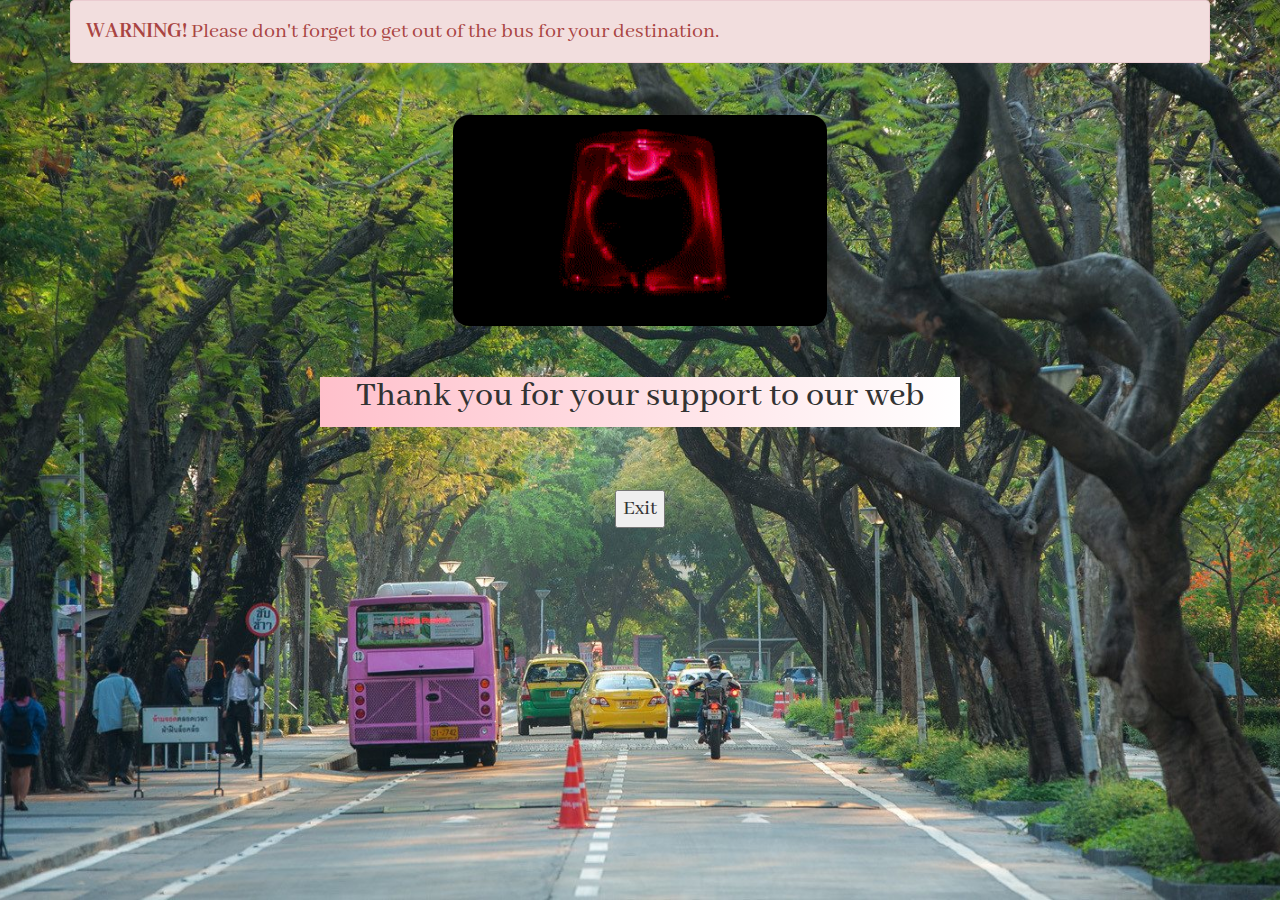
==== html/endScreen.html @ 155b1766 "modify folder" ====
<!DOCTYPE html>
<html lang="en">
        <title>W3.CSS</title>
        <meta name="viewport" content="width=device-width, initial-scale=1">
        <link rel="stylesheet" href="https://www.w3schools.com/w3css/4/w3.css">
<head>
    <title>Bootstrap Example</title>
    <meta charset="utf-8">
    <meta name="viewport" content="width=device-width, initial-scale=1">
    <link rel="stylesheet" href="https://maxcdn.bootstrapcdn.com/bootstrap/3.3.7/css/bootstrap.min.css">
    <script src="https://ajax.googleapis.com/ajax/libs/jquery/3.2.1/jquery.min.js"></script>
    <script src="https://maxcdn.bootstrapcdn.com/bootstrap/3.3.7/js/bootstrap.min.js"></script>
    <style>
        body,
        html {
            height: 100%;
            margin: 0;
        }

        .bg {
            /* The image used */
            background-image: url("../image/CU2.jpg");

            /* Full height */
            height: 100%;

            /* Center and scale the image nicely */
            background-position: center;
            background-repeat: no-repeat;
            background-size: cover;
        }
    </style>
    <style>
            #grad1 {
                width: 500px;
                height: 50px;
                background: pink; /* For browsers that do not support gradients */
                background: linear-gradient(to right,pink ,white);
            }
    </style>
    <style>
        h1{
            text-align: center;
        }
    </style>
    <link href='https://fonts.googleapis.com/css?family=Abhaya Libre' rel='stylesheet'>
    <style>
         body {
            font-family: 'Abhaya Libre';font-size: 22px;
         }
    </style>

</head>

<body>
    <div class="bg">

    <div class="container">
            <div class="alert alert-danger">
                <strong>WARNING!</strong> Please don't forget to get out of the bus for your destination.
            </div>
    </div>
    </br>
    <audio src="../image/Shopkeepers-bell.mp3" autoplay loop controls hidden></audio>
    <center><div class="w3-container">
            <img src="../image/siren.gif" class="w3-round-xlarge" alt="light_siren" style="width:30%">
    </div>
    </center>
    </br>
    <div id="grad1" style="width:50%;margin:0 auto;">
        <h1>Thank you for your support to our web</h1>
    </div>
    </br></br>
    <center><input type="button" onclick="location.href='firstScreen.html';" value="Exit" /></center>
    </div>

</body>

</html>
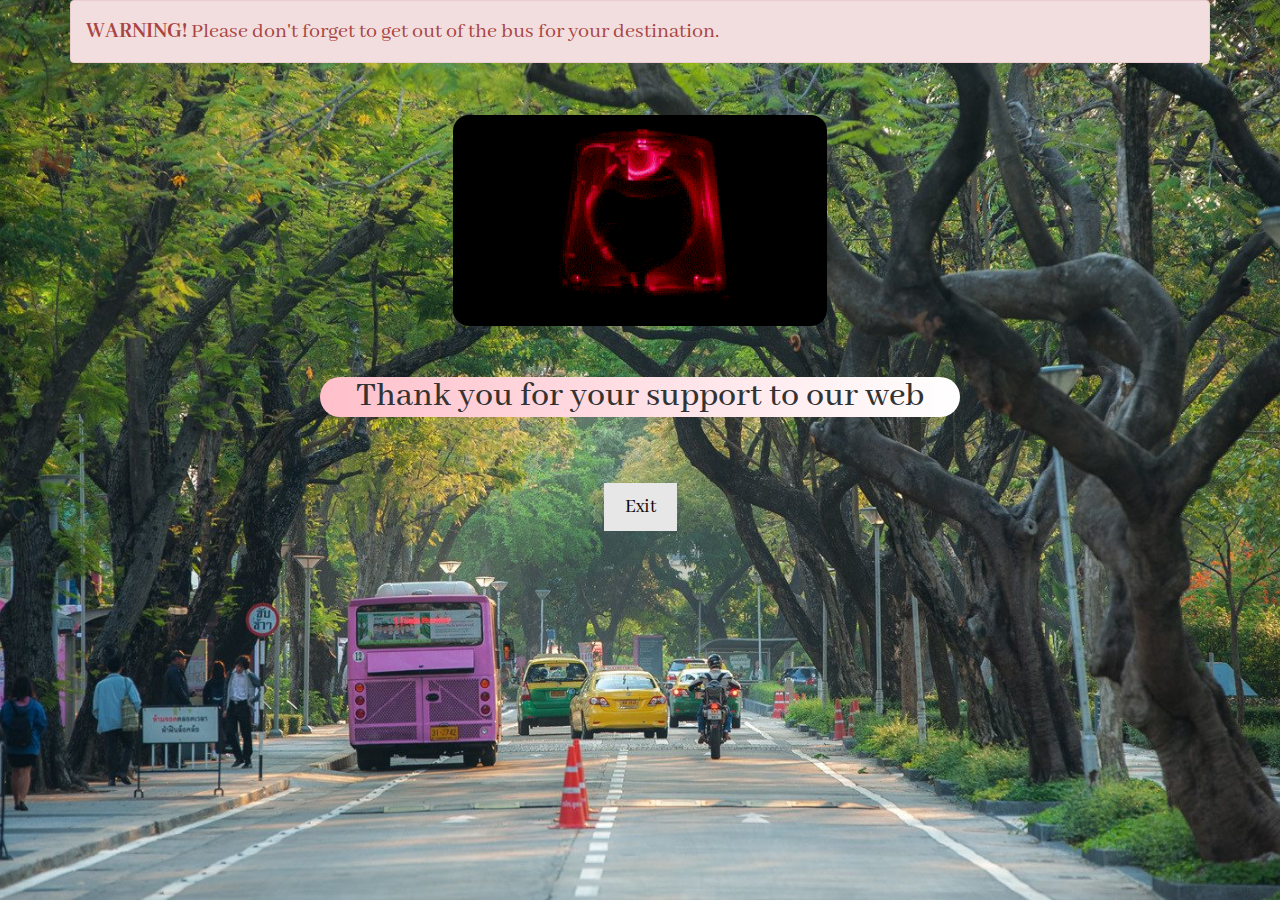
==== commit e527c6cf: "Major change in design" ====
--- a/html/endScreen.html
+++ b/html/endScreen.html
@@ -32,8 +32,9 @@
     </style>
     <style>
             #grad1 {
-                width: 500px;
-                height: 50px;
+                border-radius: 25px;
+                width: 400px;
+                height: 40px;
                 background: pink; /* For browsers that do not support gradients */
                 background: linear-gradient(to right,pink ,white);
             }
@@ -48,6 +49,20 @@
          body {
             font-family: 'Abhaya Libre';font-size: 22px;
          }
+    </style>
+    <style>
+        .button {
+                      background-color: #e7e7e7; color: black;
+                      border: none;
+                      color: rgb(14, 6, 6);
+                      padding: 10px 21px;
+                      text-align: center;
+                      text-decoration: none;
+                      display: inline-block;
+                      font-size: 20px;
+                      margin: 2.5px 1.25px;
+                      cursor: pointer;
+                    }
     </style>
 
 </head>
@@ -71,7 +86,7 @@
         <h1>Thank you for your support to our web</h1>
     </div>
     </br></br>
-    <center><input type="button" onclick="location.href='firstScreen.html';" value="Exit" /></center>
+    <center><input type="button" onclick="location.href='firstScreen.html';" value="Exit" class="button"/></center>
     </div>
 
 </body>
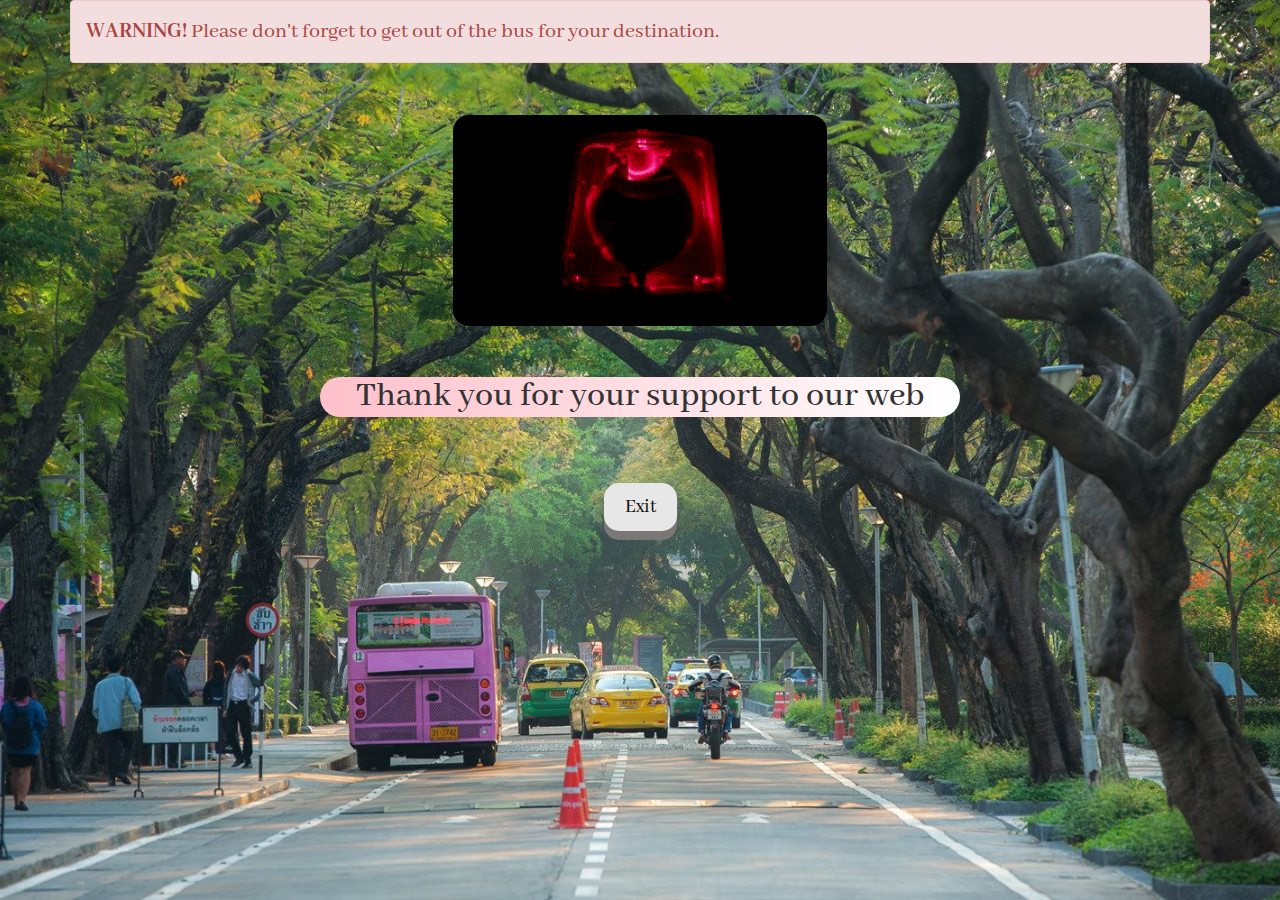
==== commit 61f8ceb5: "Final version" ====
--- a/html/endScreen.html
+++ b/html/endScreen.html
@@ -1,10 +1,10 @@
 <!DOCTYPE html>
 <html lang="en">
-        <title>W3.CSS</title>
         <meta name="viewport" content="width=device-width, initial-scale=1">
         <link rel="stylesheet" href="https://www.w3schools.com/w3css/4/w3.css">
 <head>
-    <title>Bootstrap Example</title>
+  <title>Alert!</title>
+
     <meta charset="utf-8">
     <meta name="viewport" content="width=device-width, initial-scale=1">
     <link rel="stylesheet" href="https://maxcdn.bootstrapcdn.com/bootstrap/3.3.7/css/bootstrap.min.css">
@@ -64,6 +64,44 @@
                       cursor: pointer;
                     }
     </style>
+    <style>
+        .button {
+          display: inline-block;
+          padding: 15px 25px;
+          font-size: 24px;
+          cursor: pointer;
+          text-align: center;
+          text-decoration: none;
+          outline: none;
+          color: #fff;
+          background-color: rgb(245, 161, 238);
+          border: none;
+          border-radius: 15px;
+          box-shadow: 0 9px rgb(124, 119, 119);
+        }
+
+        .button:hover {background-color: rgb(245, 161, 238)}
+
+        .button:active {
+          background-color:rgb(245, 161, 238);
+          box-shadow: 0 5px rgb(124, 119, 119);
+          transform: translateY(4px);
+        }
+    </style>
+    <style>
+      .button {
+                    background-color: #e7e7e7; color: black;
+                    border: none;
+                    color: rgb(14, 6, 6);
+                    padding: 10px 21px;
+                    text-align: center;
+                    text-decoration: none;
+                    display: inline-block;
+                    font-size: 20px;
+                    margin: 2.5px 1.25px;
+                    cursor: pointer;
+                  }
+  </style>  
 
 </head>
 
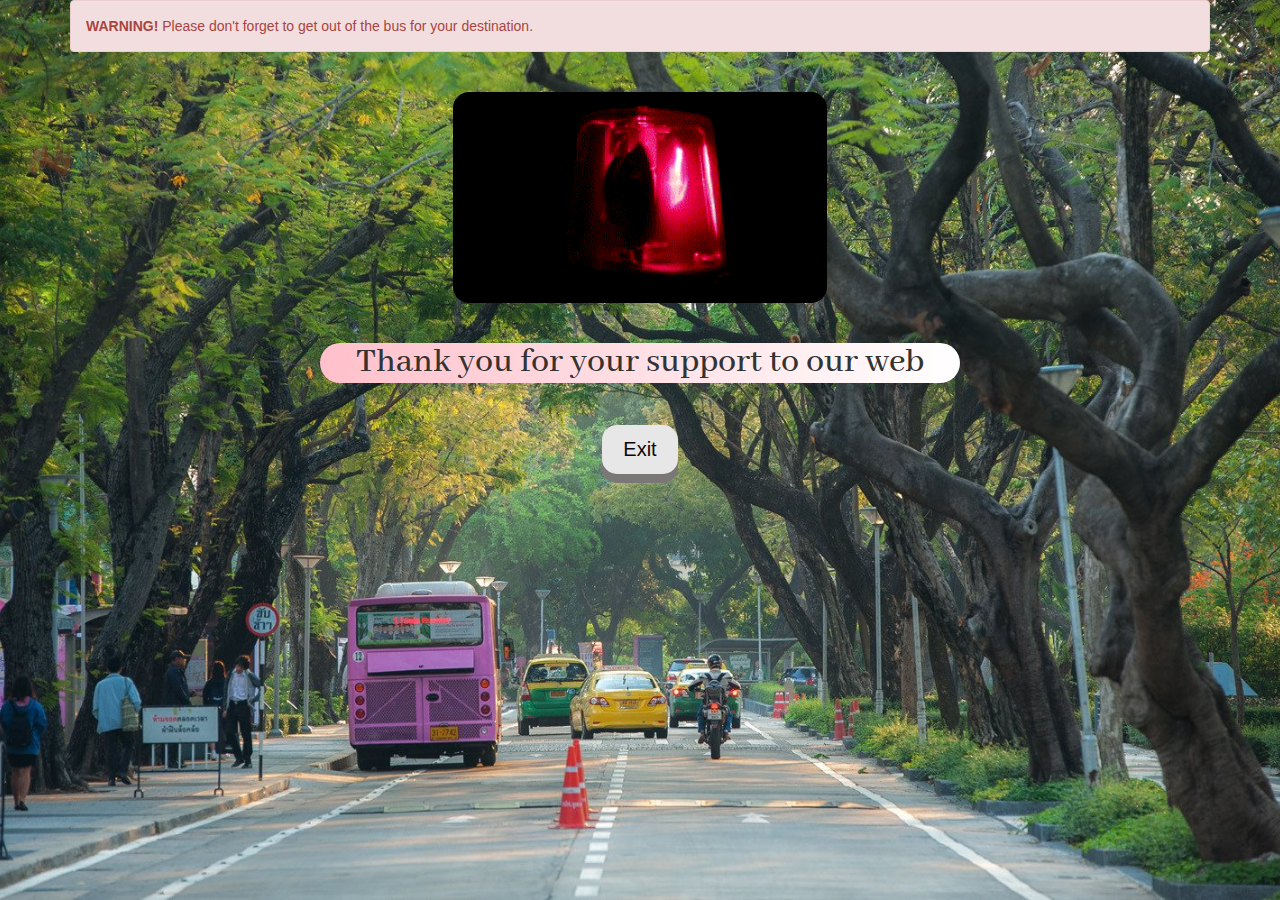
==== commit 86c5a72c: "Style config" ====
--- a/html/endScreen.html
+++ b/html/endScreen.html
@@ -7,102 +7,11 @@
 
     <meta charset="utf-8">
     <meta name="viewport" content="width=device-width, initial-scale=1">
+    <link rel="stylesheet" type="text/css" href="../style/endStyle.css">
     <link rel="stylesheet" href="https://maxcdn.bootstrapcdn.com/bootstrap/3.3.7/css/bootstrap.min.css">
     <script src="https://ajax.googleapis.com/ajax/libs/jquery/3.2.1/jquery.min.js"></script>
     <script src="https://maxcdn.bootstrapcdn.com/bootstrap/3.3.7/js/bootstrap.min.js"></script>
-    <style>
-        body,
-        html {
-            height: 100%;
-            margin: 0;
-        }
-
-        .bg {
-            /* The image used */
-            background-image: url("../image/CU2.jpg");
-
-            /* Full height */
-            height: 100%;
-
-            /* Center and scale the image nicely */
-            background-position: center;
-            background-repeat: no-repeat;
-            background-size: cover;
-        }
-    </style>
-    <style>
-            #grad1 {
-                border-radius: 25px;
-                width: 400px;
-                height: 40px;
-                background: pink; /* For browsers that do not support gradients */
-                background: linear-gradient(to right,pink ,white);
-            }
-    </style>
-    <style>
-        h1{
-            text-align: center;
-        }
-    </style>
     <link href='https://fonts.googleapis.com/css?family=Abhaya Libre' rel='stylesheet'>
-    <style>
-         body {
-            font-family: 'Abhaya Libre';font-size: 22px;
-         }
-    </style>
-    <style>
-        .button {
-                      background-color: #e7e7e7; color: black;
-                      border: none;
-                      color: rgb(14, 6, 6);
-                      padding: 10px 21px;
-                      text-align: center;
-                      text-decoration: none;
-                      display: inline-block;
-                      font-size: 20px;
-                      margin: 2.5px 1.25px;
-                      cursor: pointer;
-                    }
-    </style>
-    <style>
-        .button {
-          display: inline-block;
-          padding: 15px 25px;
-          font-size: 24px;
-          cursor: pointer;
-          text-align: center;
-          text-decoration: none;
-          outline: none;
-          color: #fff;
-          background-color: rgb(245, 161, 238);
-          border: none;
-          border-radius: 15px;
-          box-shadow: 0 9px rgb(124, 119, 119);
-        }
-
-        .button:hover {background-color: rgb(245, 161, 238)}
-
-        .button:active {
-          background-color:rgb(245, 161, 238);
-          box-shadow: 0 5px rgb(124, 119, 119);
-          transform: translateY(4px);
-        }
-    </style>
-    <style>
-      .button {
-                    background-color: #e7e7e7; color: black;
-                    border: none;
-                    color: rgb(14, 6, 6);
-                    padding: 10px 21px;
-                    text-align: center;
-                    text-decoration: none;
-                    display: inline-block;
-                    font-size: 20px;
-                    margin: 2.5px 1.25px;
-                    cursor: pointer;
-                  }
-  </style>  
-
 </head>
 
 <body>
@@ -120,8 +29,8 @@
     </div>
     </center>
     </br>
-    <div id="grad1" style="width:50%;margin:0 auto;">
-        <h1>Thank you for your support to our web</h1>
+    <div id="grad1" style="width:50%;margin:0 auto;" class="textFont" >
+        <h1 >Thank you for your support to our web</h1>
     </div>
     </br></br>
     <center><input type="button" onclick="location.href='firstScreen.html';" value="Exit" class="button"/></center>
--- a/style/endStyle.css
+++ b/style/endStyle.css
@@ -0,0 +1,82 @@
+
+    body,
+    html {
+        height: 100%;
+        margin: 0;
+    }
+
+    .bg {
+        /* The image used */
+        background-image: url("../image/CU2.jpg");
+
+        /* Full height */
+        height: 100%;
+
+        /* Center and scale the image nicely */
+        background-position: center;
+        background-repeat: no-repeat;
+        background-size: cover;
+    }
+        #grad1 {
+            border-radius: 25px;
+            width: 400px;
+            height: 40px;
+            background: pink; /* For browsers that do not support gradients */
+            background: linear-gradient(to right,pink ,white);
+        }
+    h1{
+        text-align: center;
+    }
+
+     body {
+        font-family: 'Abhaya Libre';font-size: 22px;
+     }
+     .textFont {
+        font-family: 'Abhaya Libre';font-size: 22px;
+     }
+    .button {
+                  background-color: #e7e7e7; color: black;
+                  border: none;
+                  color: rgb(14, 6, 6);
+                  padding: 10px 21px;
+                  text-align: center;
+                  text-decoration: none;
+                  display: inline-block;
+                  font-size: 20px;
+                  margin: 2.5px 1.25px;
+                  cursor: pointer;
+                }
+    .button {
+      display: inline-block;
+      padding: 15px 25px;
+      font-size: 24px;
+      cursor: pointer;
+      text-align: center;
+      text-decoration: none;
+      outline: none;
+      color: #fff;
+      background-color: rgb(245, 161, 238);
+      border: none;
+      border-radius: 15px;
+      box-shadow: 0 9px rgb(124, 119, 119);
+    }
+
+    .button:hover {background-color: rgb(245, 161, 238)}
+
+    .button:active {
+      background-color:rgb(245, 161, 238);
+      box-shadow: 0 5px rgb(124, 119, 119);
+      transform: translateY(4px);
+    }
+  .button {
+                background-color: #e7e7e7; color: black;
+                border: none;
+                color: rgb(14, 6, 6);
+                padding: 10px 21px;
+                text-align: center;
+                text-decoration: none;
+                display: inline-block;
+                font-size: 20px;
+                margin: 2.5px 1.25px;
+                cursor: pointer;
+              }
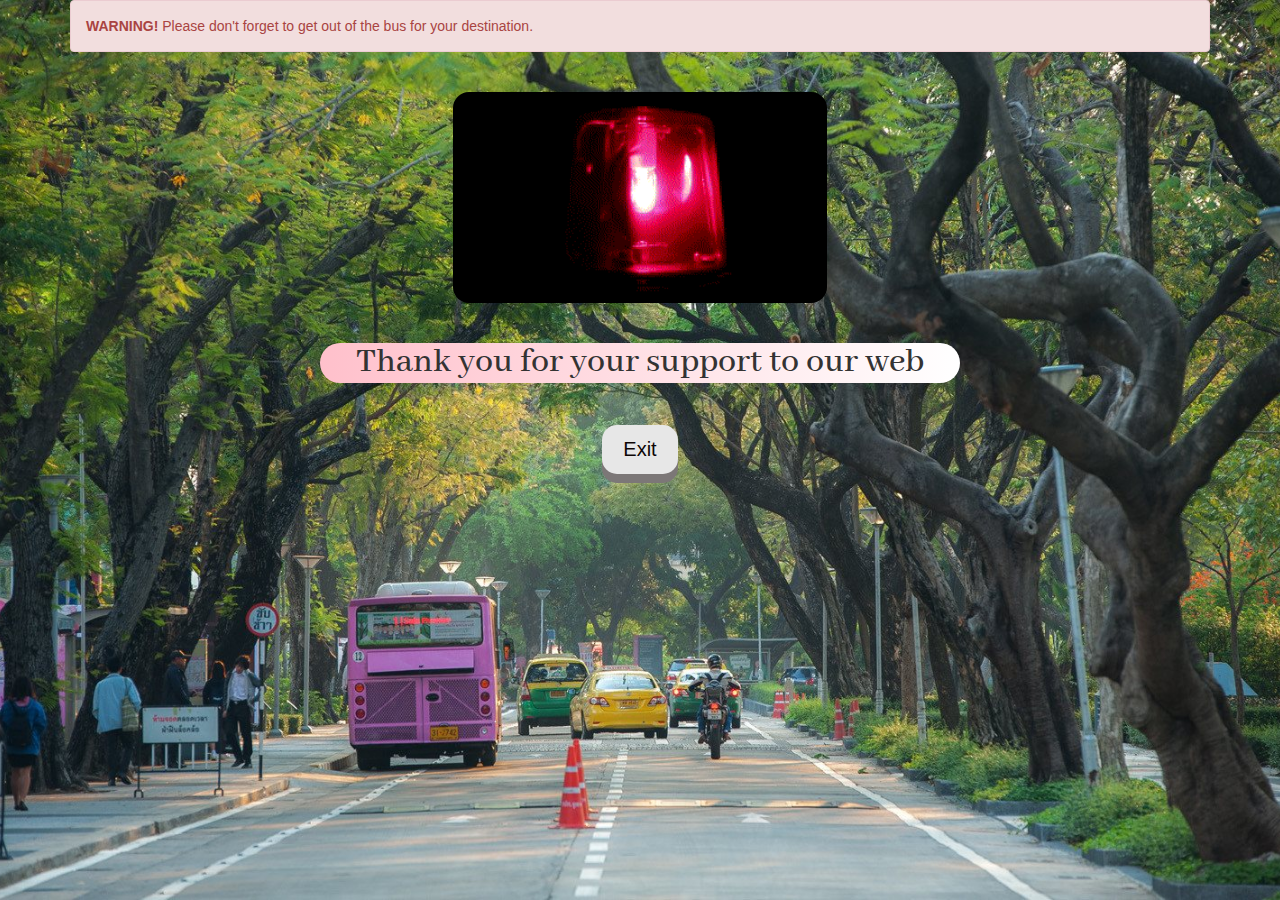
==== commit 5dac5f01: "Finish first version" ====
--- a/html/endScreen.html
+++ b/html/endScreen.html
@@ -1,5 +1,6 @@
 <!DOCTYPE html>
 <html lang="en">
+<meta name="viewport" content="width=device-width, initial-scale=1.0">
         <meta name="viewport" content="width=device-width, initial-scale=1">
         <link rel="stylesheet" href="https://www.w3schools.com/w3css/4/w3.css">
 <head>
@@ -35,6 +36,11 @@
     </br></br>
     <center><input type="button" onclick="location.href='firstScreen.html';" value="Exit" class="button"/></center>
     </div>
+    <script>
+      setTimeout(function () {
+        navigator.vibrate([500, 250, 500, 250, 500, 250, 500, 250, 500, 250, 500]);
+      }, 1000);
+    </script>
 
 </body>
 
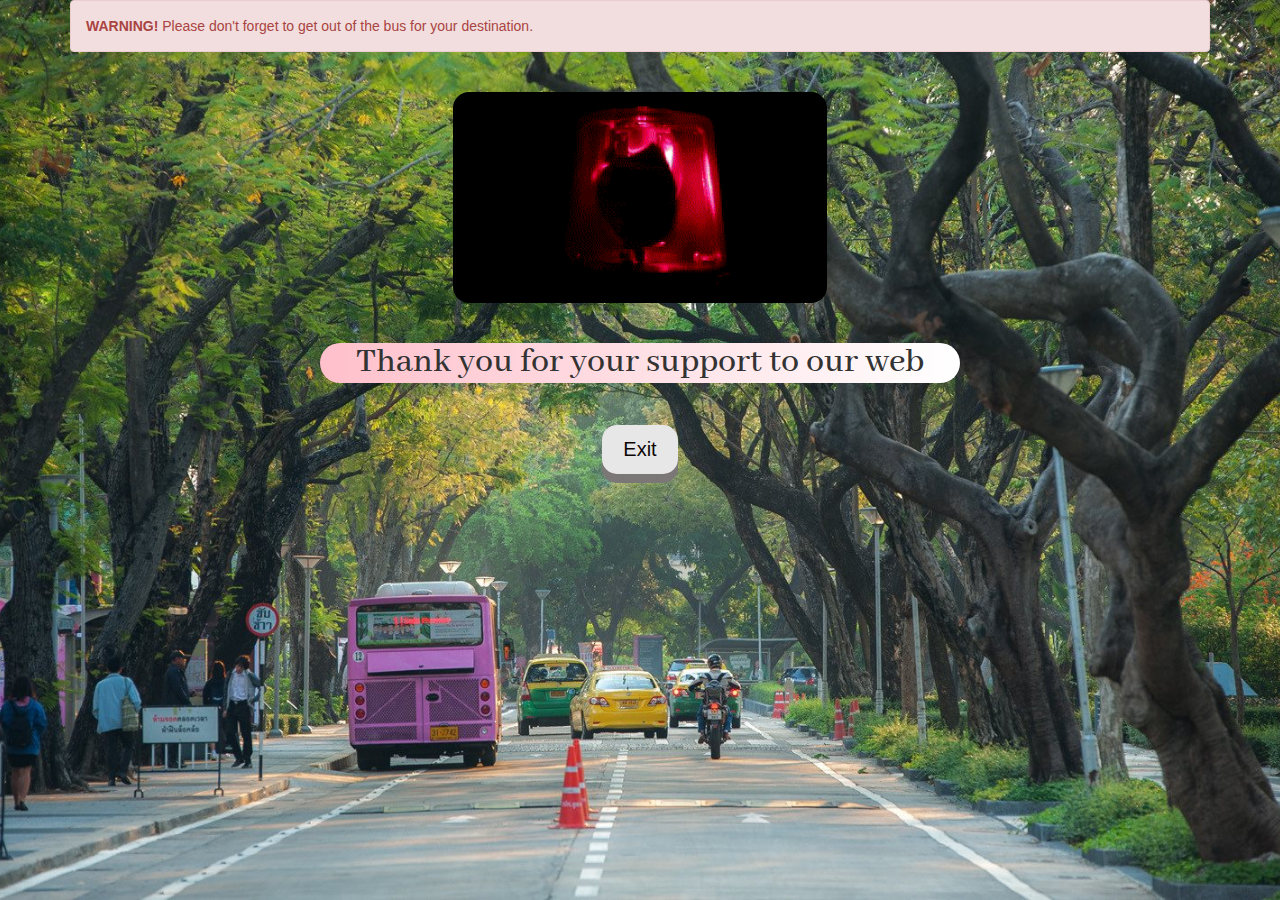
==== commit f72c6406: "change to index.html" ====
--- a/html/endScreen.html
+++ b/html/endScreen.html
@@ -34,7 +34,7 @@
         <h1 >Thank you for your support to our web</h1>
     </div>
     </br></br>
-    <center><input type="button" onclick="location.href='firstScreen.html';" value="Exit" class="button"/></center>
+    <center><input type="button" onclick="location.href='index.html';" value="Exit" class="button"/></center>
     </div>
     <script>
       setTimeout(function () {
